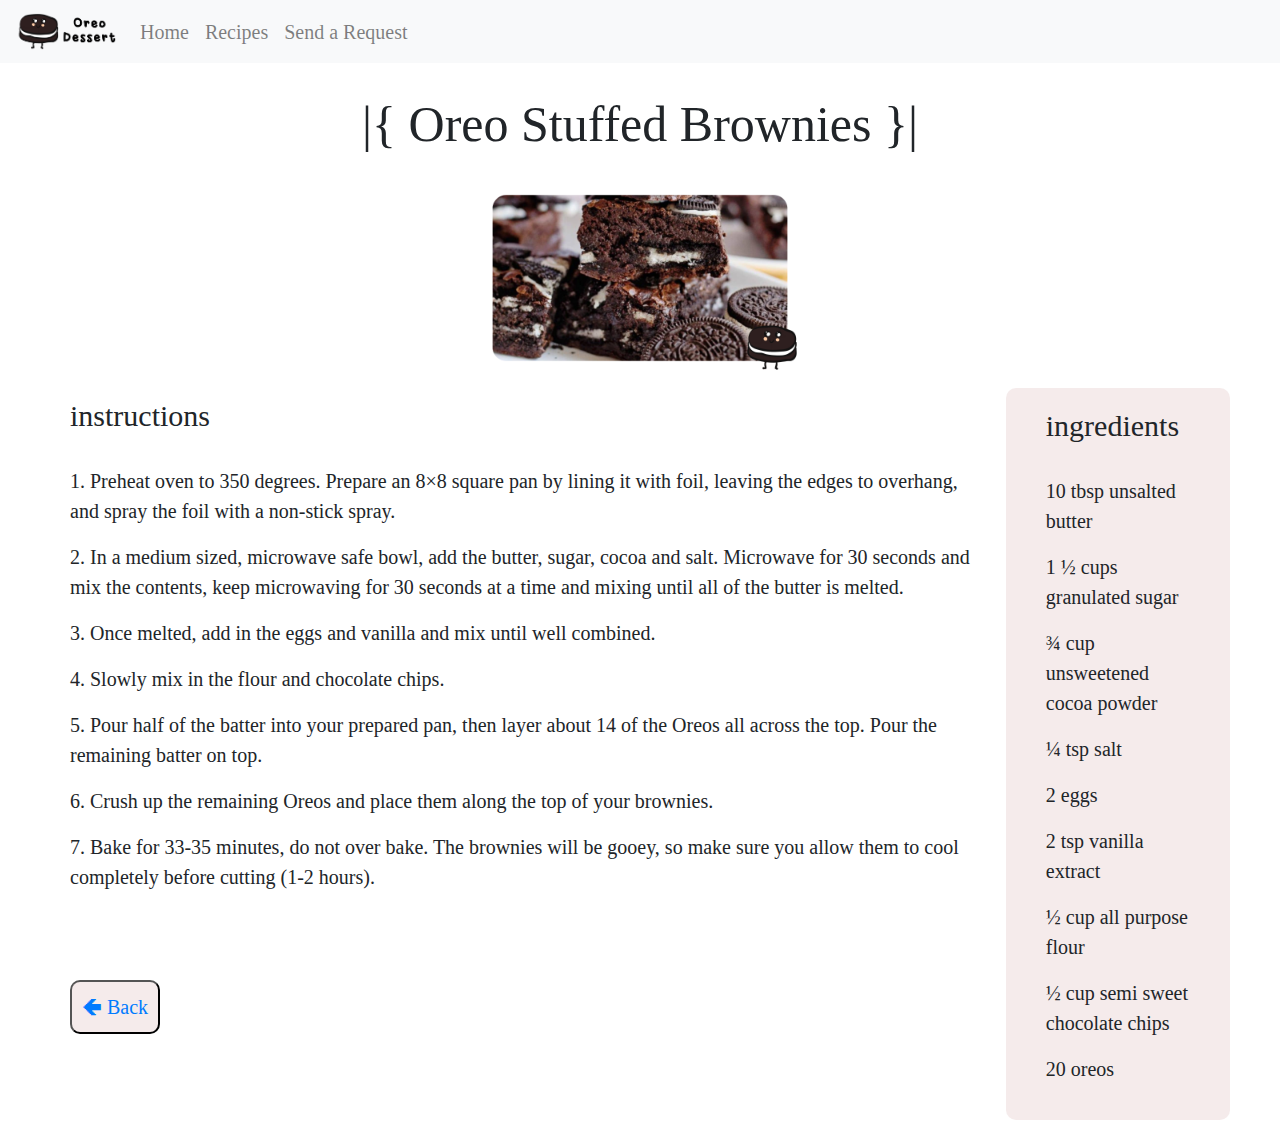
==== Recipe1.html @ 30fce3ab "first commit" ====
<!DOCTYPE html>
<head>
    <title> Oreo Stuffed Brownies </title>
    <link rel="stylesheet" href="https://maxcdn.bootstrapcdn.com/bootstrap/4.0.0/css/bootstrap.min.css"
        integrity="sha384-Gn5384xqQ1aoWXA+058RXPxPg6fy4IWvTNh0E263XmFcJlSAwiGgFAW/dAiS6JXm"
        crossorigin="anonymous">
    <link type="text/css" rel="stylesheet" href="css.css">
    <link rel="icon" href="icon.png">


</head>
<body style="background-color:white;">

    <nav class="navbar navbar-expand-lg navbar-light bg-light">
        <button class="navbar-toggler" type="button" data-toggle="collapse" data-target="#navbarTogglerDemo01" aria-controls="navbarTogglerDemo01" aria-expanded="false" aria-label="Toggle navigation">
          <span class="navbar-toggler-icon"></span>
        </button>
        <div class="collapse navbar-collapse" id="navbarTogglerDemo01">
          <a class="navbar-brand" href="recipes.html"><img src="Logo.png" width=100px></a>
          <ul class="navbar-nav mr-auto mt-2 mt-lg-0">
            <li class="nav-item">
              <a class="nav-link" href="Home.html">Home <span class="sr-only">(current)</span></a>
            </li>
            <li class="nav-item">
              <a class="nav-link" href="recipes.html">Recipes</a>
            </li>
            <li class="nav-item">
                <a class="nav-link" href="Request.html">Send a Request</a>
              </li>
          </ul>
        </div>
      </nav>
<br>
        <p class="recipetitle">|{ Oreo Stuffed Brownies }|</p>

        <center>
        <img src="browniescustom.png" class="imginrecipe" align="middle">
         </center>

         <body>
          <div class="flex">
            <div id="col2">
              <h4>instructions</h4><br>
              <p class="single-ingredient">1. Preheat oven to 350 degrees. Prepare an 8×8 square pan by lining it with foil, leaving the edges to overhang, and spray the foil with a non-stick spray.</p>
              <p class="single-ingredient">2. In a medium sized, microwave safe bowl, add the butter, sugar, cocoa and salt. Microwave for 30 seconds and mix the contents, keep microwaving for 30 seconds at a time and mixing until all of the butter is melted.</p>
              <p class="single-ingredient">3. Once melted, add in the eggs and vanilla and mix until well combined.</p>
              <p class="single-ingredient">4. Slowly mix in the flour and chocolate chips.</p>
              <p class="single-ingredient">5. Pour half of the batter into your prepared pan, then layer about 14 of the Oreos all across the top. Pour the remaining batter on top.</p>
              <p class="single-ingredient">6. Crush up the remaining Oreos and place them along the top of your brownies.</p>
              <p class="single-ingredient">7. Bake for 33-35 minutes, do not over bake. The brownies will be gooey, so make sure you allow them to cool completely before cutting (1-2 hours).</p>
              <br><br><br>
              <button style="
              font-family: kg ray of sunshine;
              padding: 10px 0;
              border-radius: 10px;
              font-size: 20px;
              padding: 10px 10px;
              background-color:rgba(243, 232, 232, 0.87);
              color: black; " ><a href=" recipes.html"> 🡸 Back </button></a>

            </div>
            <div id="col1">
              <h4>ingredients</h4><br>
              <p class="single-ingredient">10 tbsp unsalted butter</p>
              <p class="single-ingredient">1 ½ cups granulated sugar</p>
              <p class="single-ingredient">¾ cup unsweetened cocoa powder</p>
              <p class="single-ingredient">¼ tsp salt</p>
              <p class="single-ingredient">2 eggs</p>
              <p class="single-ingredient">2 tsp vanilla extract</p>
              <p class="single-ingredient">½ cup all purpose flour</p>
              <p class="single-ingredient">½ cup semi sweet chocolate chips</p>
              <p class="single-ingredient">20 oreos</p>
            
            </div>
          </div>
        </body>
</section>
</html>
---- css.css ----
* {
    box-sizing: border-box;
  }
  
  body {
    font-family: Arial, Helvetica, sans-serif;
  }
  
  #home{
    color:rgb(229, 235, 240);
    font-size:35px;
    line-height: 1;
    text-align: center;
    font-family: KG Ray of Sunshine;
  }

#nav-link{
  font-size: 20px;
}

.homelogo{
  position: fixed;
  width:210px;
  top: 2%;
  left:2%;
}

  #homebutton{
    position: fixed;
    color:white;
    left: 44%;
    top:68%;
    padding: 10px 15px;
    text-align: center;
    font-size: 20px;
    border-radius: 10px;
    font-family: KG Ray of Sunshine;
    background-color: white}

  .column {

    float: left;
    width: 25%;
  }
  
  
  .row {margin: 0 5px;}
  
  .row:after {
    content: "";
    display: table;
    clear: both;
  }
  

  .card {
    box-shadow: 0 4px 8px 0 rgba(0, 0, 0, 0.2); 
    padding: 16px;
    text-align: center;
    background-color: #ffffff;
  }
  
  
  @media screen and (max-width: 600px) {
    .column {
      width: 100%;
      display: block;
      margin-bottom: 20px;
    }
  }

  .card-img-top {
    height: 350px;
    border-radius: 10px;}

    .card-text{
      text-align: justify;
      font-family: KG Ray of Sunshine;
    }

    .card-title{
      font-family: kg ray of sunshine;

    }

.imginrecipe{
  width:30%;

}

.recipetitle{
  text-align: center;
  font-size: 50px;
  font-style: bold;
  font-family: kg ray of sunshine;

}

.nav-item{
  font-family: kg ray of sunshine;
  font-size: 20px;
}


.btn-primary{

font-family: kg ray of sunshine;
padding: 10px 0;
border-radius: 10px;
font-size: 20px;
}

h4{
  font-family: kg ray of sunshine;
  font-size: 30px;
}

.single-ingredient{
font-family: kg ray of sunshine;
font-size: 20px;

}

.flex {
  display: flex;
  padding: 10px 50px;
}
.flex div {
  flex-basis:auto;
  display: inline-block;
  border-radius: 10px;
}
#col1 {
  background-color: rgba(243, 232, 232, 0.87);
  Padding: 20px 40px;

}
#col2 {
  background-color: rgb(255, 255, 255);
  Padding: 10px 20px;
}
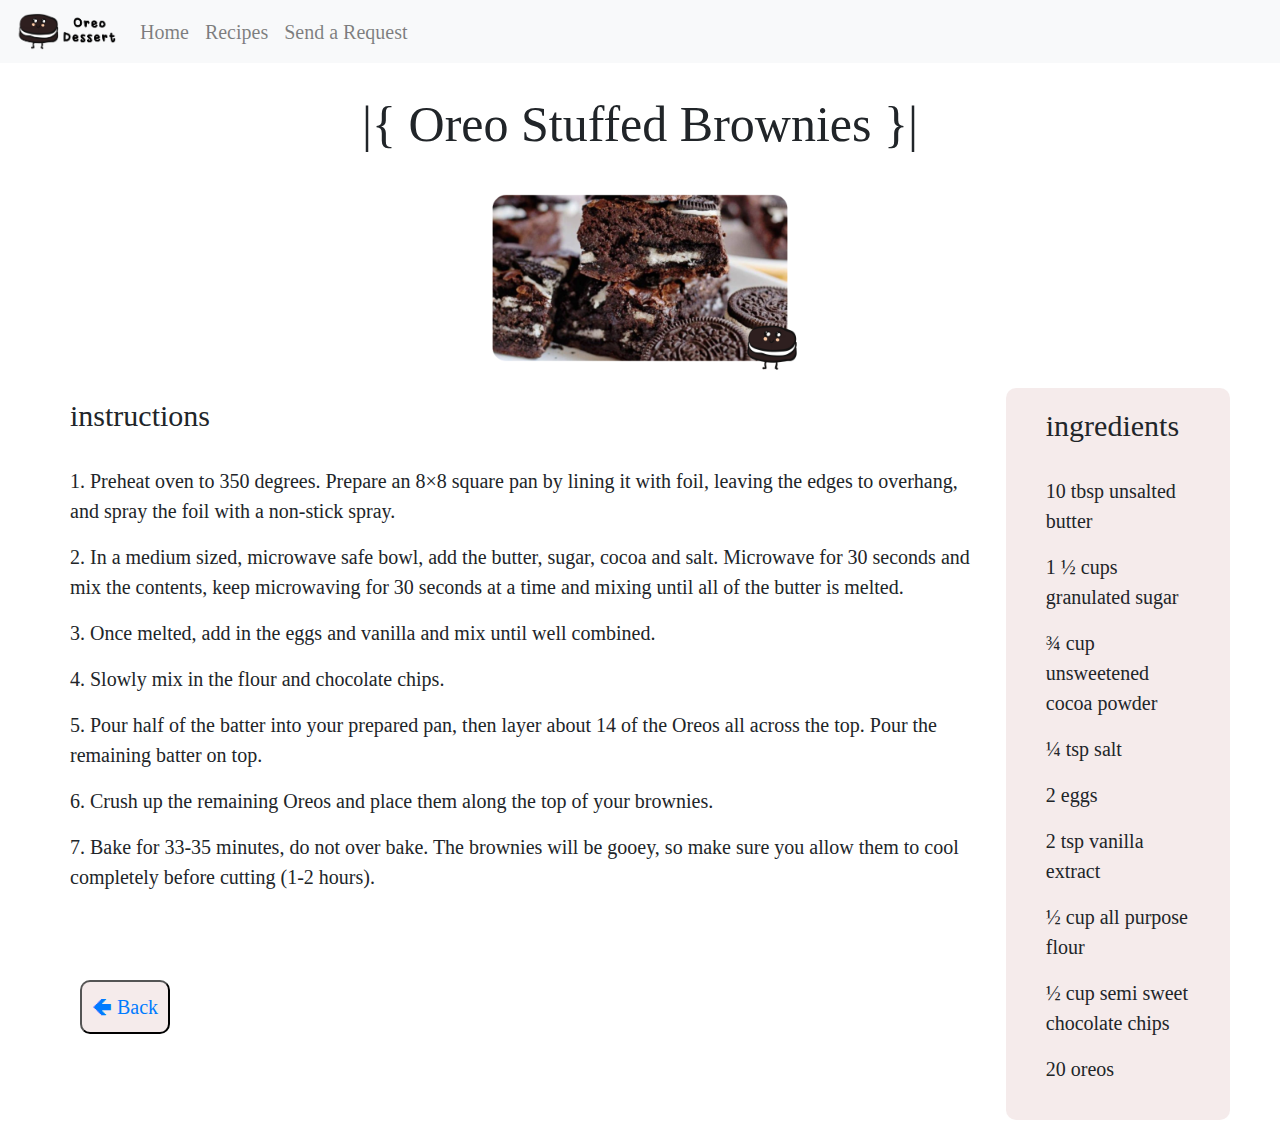
==== commit 1015ddc1: "fixed back button" ====
--- a/Recipe1.html
+++ b/Recipe1.html
@@ -19,7 +19,7 @@
           <a class="navbar-brand" href="recipes.html"><img src="Logo.png" width=100px></a>
           <ul class="navbar-nav mr-auto mt-2 mt-lg-0">
             <li class="nav-item">
-              <a class="nav-link" href="Home.html">Home <span class="sr-only">(current)</span></a>
+              <a class="nav-link" href="index.html">Home <span class="sr-only">(current)</span></a>
             </li>
             <li class="nav-item">
               <a class="nav-link" href="recipes.html">Recipes</a>
@@ -54,6 +54,9 @@
               padding: 10px 0;
               border-radius: 10px;
               font-size: 20px;
+              position:relative;
+              bottom:0px;
+              left:10px;
               padding: 10px 10px;
               background-color:rgba(243, 232, 232, 0.87);
               color: black; " ><a href=" recipes.html"> 🡸 Back </button></a>
--- a/css.css
+++ b/css.css
@@ -11,7 +11,7 @@
     font-size:35px;
     line-height: 1;
     text-align: center;
-    font-family: KG Ray of Sunshine;
+    font-family: Kg ray of sunshine;
   }
 
 #nav-link{
